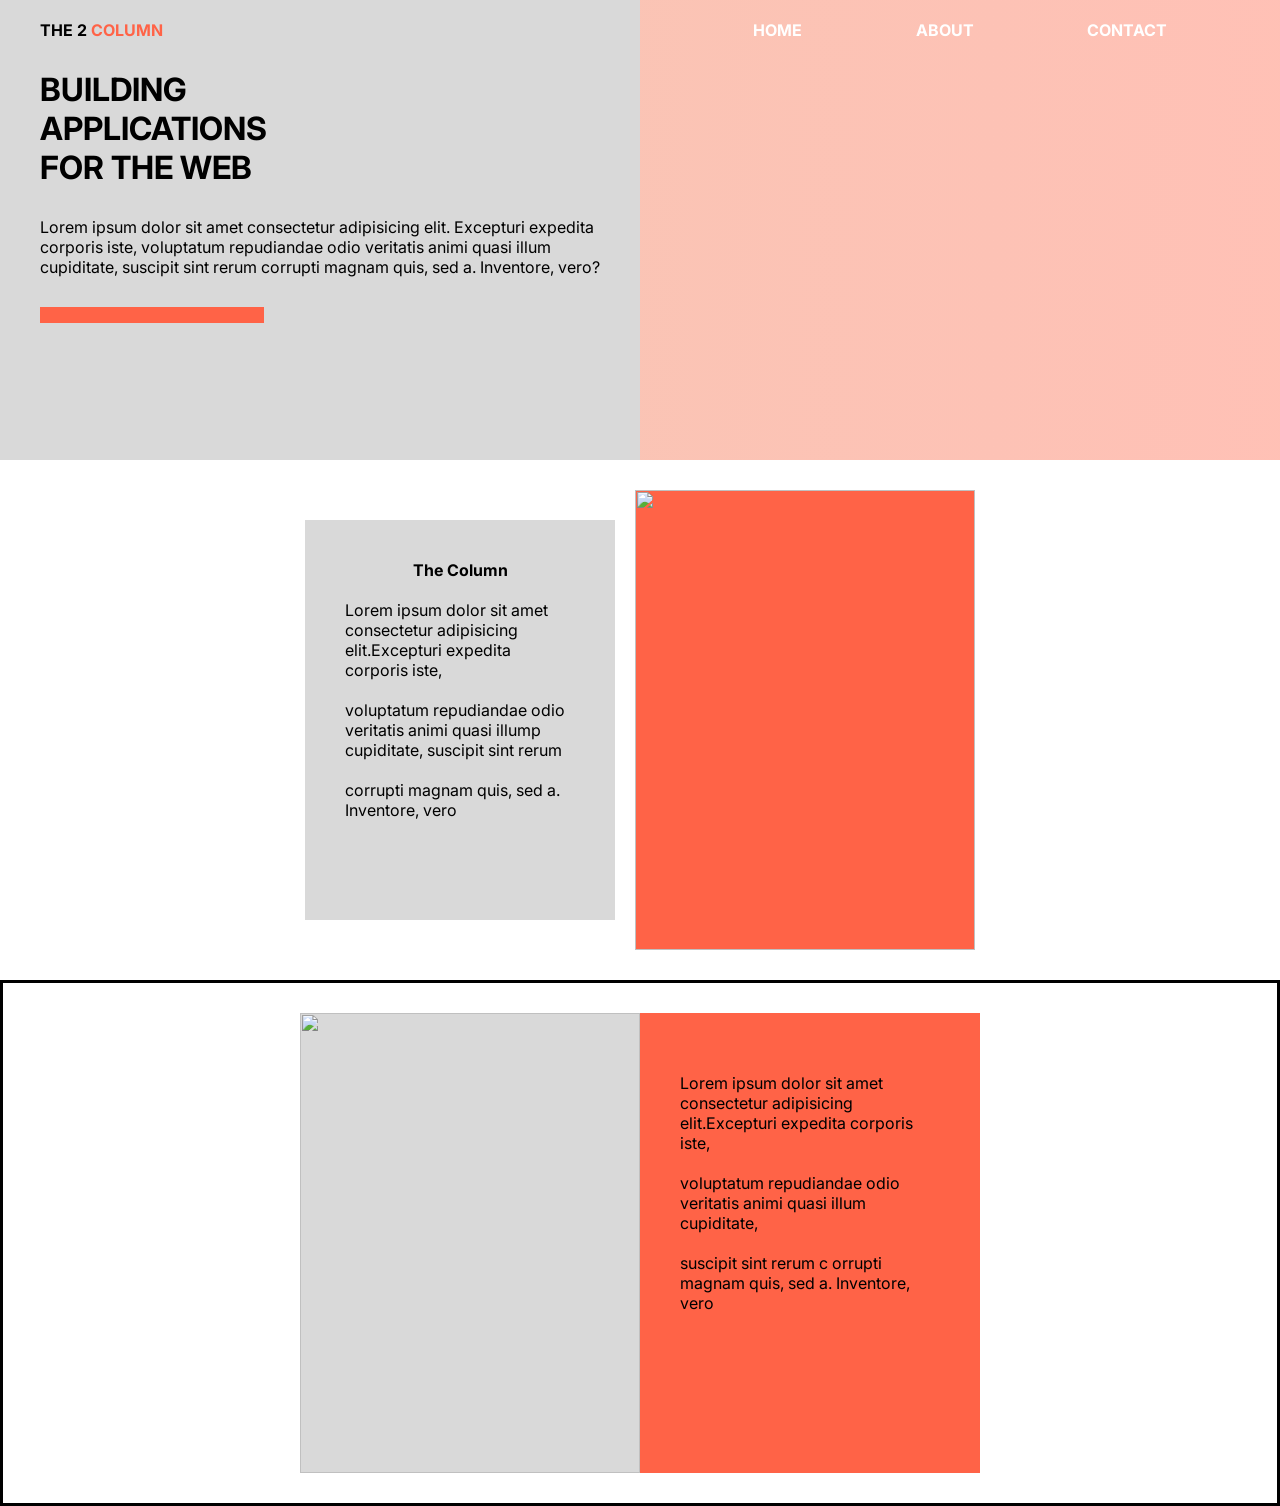
==== starter/Index.html @ e58961bf "completed first, second and third section" ====
<!DOCTYPE html>
<html lang="en">
  <head>
    <meta charset="UTF-8" />
    <meta name="viewport" content="width=device-width, initial-scale=1.0" />
    <title>Document</title>
    <link rel="preconnect" href="https://fonts.googleapis.com" />
    <link rel="preconnect" href="https://fonts.gstatic.com" crossorigin />
    <link
      href="https://fonts.googleapis.com/css2?family=Inter&display=swap"
      rel="stylesheet"
    />
    <link rel="stylesheet" href="style.css" />
    <link rel="stylesheet" href="defaults.css" />
  </head>
  <body>
    <div class="firstdiv">
      <div class="first-leftdiv">
        <h4 class="logo">THE 2 <span>COLUMN</span></h4>
        <h1>
          BUILDING <br />
          APPLICATIONS <br />
          FOR THE WEB
        </h1>
        <p class="headingwriteup">
          Lorem ipsum dolor sit amet consectetur adipisicing elit. Excepturi
          expedita corporis iste, voluptatum repudiandae odio veritatis animi
          quasi illum cupiditate, suscipit sint rerum corrupti magnam quis, sed
          a. Inventore, vero?
        </p>
<div class="line">

</div>


      </div>
      <div class="first-rightdiv">
        <div class="linkholder">
          <h4>HOME</h4>
          <h4>ABOUT</h4>
          <h4>CONTACT</h4>
        </div>
      </div>
    </div>
    <div class="secondsection">
    <div class="secondsec-left">
      <h4>The Column</h4>
      <p>Lorem ipsum dolor sit amet consectetur adipisicing elit.Excepturi expedita 
        corporis iste, </p>
        <p> voluptatum repudiandae odio veritatis animi quasi illump
         cupiditate, suscipit sint rerum </p>

        <p>corrupti magnam quis, sed a. Inventore, vero</p>
    </div>
    <div class="secondsec-right"> 
      <img src="./images/image2.jpg" alt=""/>
    </div>
  
    </div>

    
    <div class="thirdsec"> 
      <div class="thirdsec-left">
        <img src="./images/image4.jpg" alt="">
      </div>
    <div class="thirdsec-right">
      <p>Lorem ipsum dolor sit amet consectetur adipisicing elit.Excepturi expedita corporis iste,</p>
     <p>
voluptatum repudiandae odio veritatis animi quasi illum cupiditate,</p>
     <p>suscipit sint rerum c orrupti magnam quis, sed a. Inventore, vero</p>
    </div>
    </div>
    
  </body>
</html>
---- starter/style.css ----
*{
    margin: 0;
    padding: 0;
    box-sizing: border-box;
}
p{
    text-align: left;
}
img{
    width: 100%;
    height: 100%;}
body{
    font-family: 'Inter', sans-serif;
}



/* first section starts here */
.firstdiv{
    height: 460px;
    /* border: 3px solid var(--black-color); */
    display: flex;
    flex-wrap: wrap;
}
.first-leftdiv{
    width: 50%;
    height: 460px;
    background: var(--gray-color);
    padding-top: 20px;
    padding-left: 40px;
    padding-right: 40px;
}
.first-rightdiv{
    height: 460px;
    /* using colour as a background: */
    /* background: var(--main-color); */
    /* background: linear-gradient(to right, #f46b45, #eea849); W3C, IE 10+/ Edge, Firefox 16+, Chrome 26+, Opera 12+, Safari 7+ */
    /* using image as a background:  */
    /* background: url("./images/image1.jpg"); */
background:var(--linear-gradient),url("./images/image1.jpg") ;
    /* using background image with linear */
    width: 50%;
    background-size: cover;
    background-position: bottom left;
    color: var(--whtie-color)

    /* background image properties
    background-repeat: no-repeat;
    background-position: right bottom ;
    background-size: cover; */
} 
.linkholder{
    /* border: 3px solid black; */
    display: flex;
    justify-content: space-evenly;
    padding: 20px 0;
}
.logo{
    margin-bottom: 30px;
}
span{
    color: var(--main-color);
    
}
.line{
    background: var(--main-color);
    padding: 8px;
    width: 224px;
}
.headingwriteup{
    margin: 30px 0;
    /* border: solid black; */
}
/* first section ends here */

/* second section starts here */
.secondsection{
    /* height: 300px; */
    /* borrder:va(--blackborder); */
    display: flex;
    justify-content: center;
    align-items: center;
    padding: 30px 0;
    }
    .secondsec-left{
        height: 400px;
        width: 310px;
        background:var(--gray-color);
        padding: 40px 20px;
        text-align: center;
        flex-wrap: wrap;
}
.secondsec-left p{
text-align: left;
margin: 20px;
}
    
    .secondsec-right{
        height: 460px;
        width: 340px;
        background: var(--main-color);
        margin-left: 20px;

    }
    .thirdsec{
        display: flex;
        justify-content: center;
        border: var(--blackborder);
        padding: 30px;

    }
    .thirdsec-left{
        height: 460px;
        width: 340px;
        background: var(--gray-color);
        flex-wrap: wrap;

    }
    .thirdsec-right{
        height: 460px;
        width: 340px;
        background:var(--main-color);
        padding: 40px 20px;
        text-align: center;
    
       
    }
    .thirdsec-right p{
margin: 20px;

    }
/* second section ends here */

/* third section starts here */
/* third section ends here */

/* footer section starts here */
/* footer section ends here */
---- starter/defaults.css ----
:root{
    --main-color: #FF6347;
    --gray-color:#D9D9D9;
    --linear-gradient:linear-gradient(to right, rgba(244, 107, 69,0.4),  rgba(255, 99, 71,0.4));
    --black-color: #000;
    --whtie-color:#fff;
   --blackborder :3px solid var(--black-color)
}
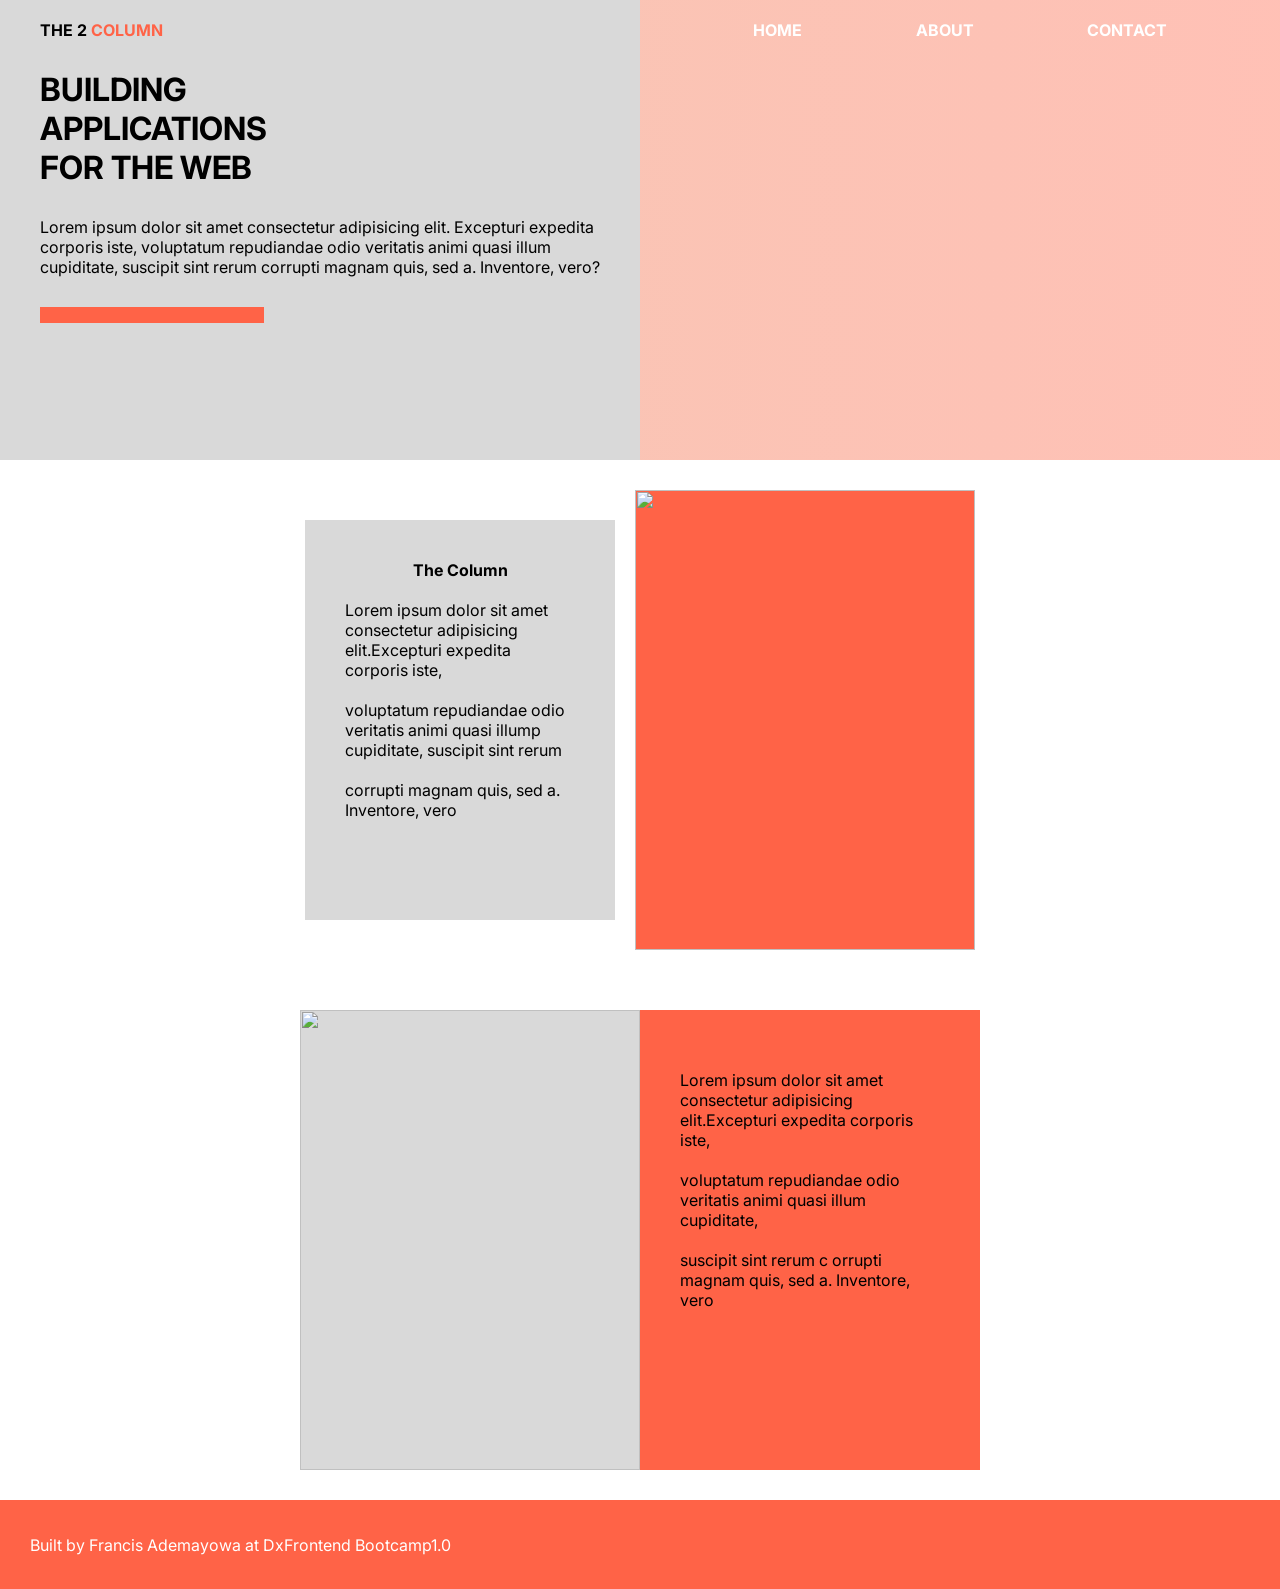
==== commit 89b64694: "competed footer section" ====
--- a/starter/Index.html
+++ b/starter/Index.html
@@ -4,6 +4,7 @@
     <meta charset="UTF-8" />
     <meta name="viewport" content="width=device-width, initial-scale=1.0" />
     <title>Document</title>
+    <link rel="stylesheet" href="fontawesome/css/all.css">
     <link rel="preconnect" href="https://fonts.googleapis.com" />
     <link rel="preconnect" href="https://fonts.gstatic.com" crossorigin />
     <link
@@ -70,6 +71,15 @@
      <p>suscipit sint rerum c orrupti magnam quis, sed a. Inventore, vero</p>
     </div>
     </div>
+    <footer>
+      <p> Built by Francis Ademayowa at DxFrontend Bootcamp1.0</p>
+      <div class="footericon-container">
+        <i class="fa-brands fa-linkedin-in footericon"></i>
+        <i class="fa-brands fa-twitter footericon"></i>
+        <i class="fa-brands fa-github footericon"></i>
+
+      </div>
+    </footer>
     
   </body>
 </html>
--- a/starter/style.css
+++ b/starter/style.css
@@ -105,7 +105,7 @@
     .thirdsec{
         display: flex;
         justify-content: center;
-        border: var(--blackborder);
+        /* border: var(--blackborder); */
         padding: 30px;
 
     }
@@ -129,10 +129,29 @@
 margin: 20px;
 
     }
+
 /* second section ends here */
 
 /* third section starts here */
 /* third section ends here */
 
 /* footer section starts here */
+footer{
+    color: var(--whtie-color);
+    background: var(--main-color);
+    display: flex;
+    align-items: center;
+    justify-content: space-between;
+    padding: 30px 30px;
+}
+.footericon-container{
+    /* height: 100px; */
+    /* border: 3px solid black; */
+    width: 200px;
+    text-align: center;
+}
+.footericon{
+    font-size: 25px;
+    margin: 0 5px;
+}
 /* footer section ends here */
